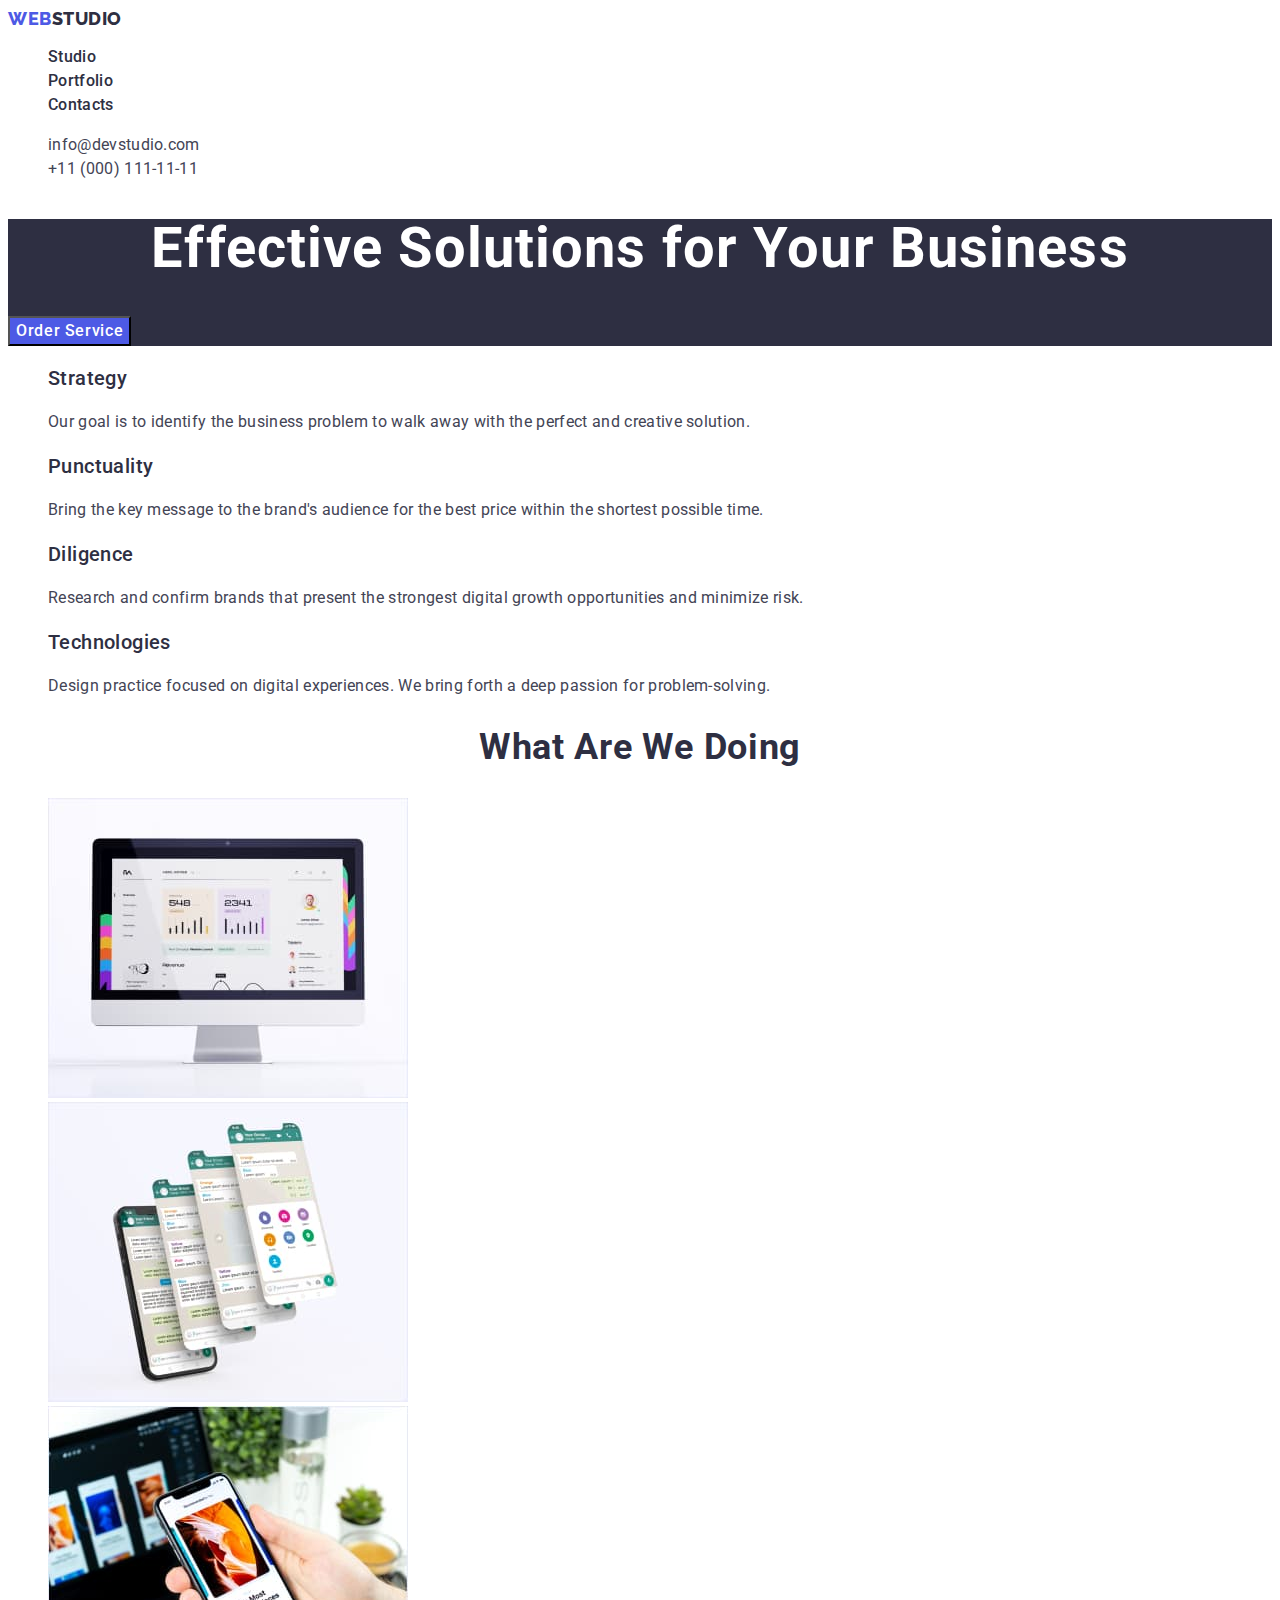
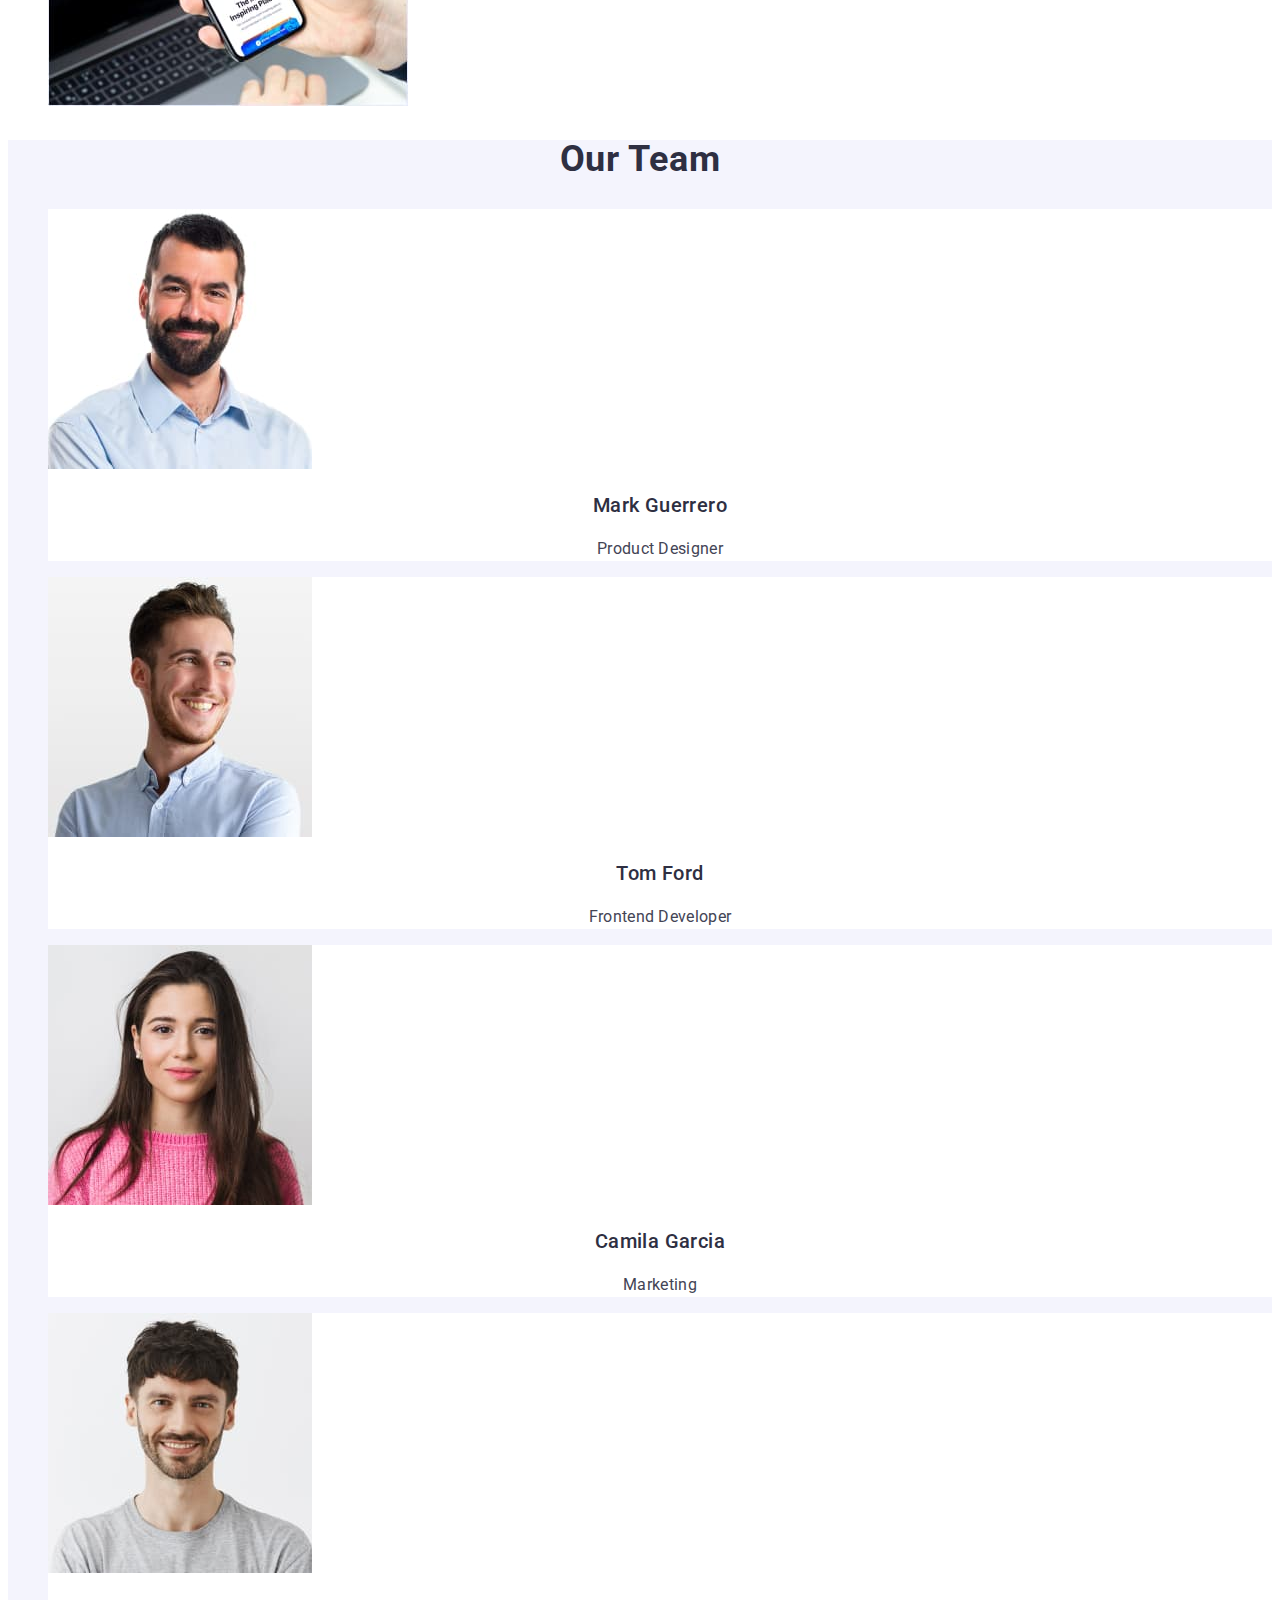
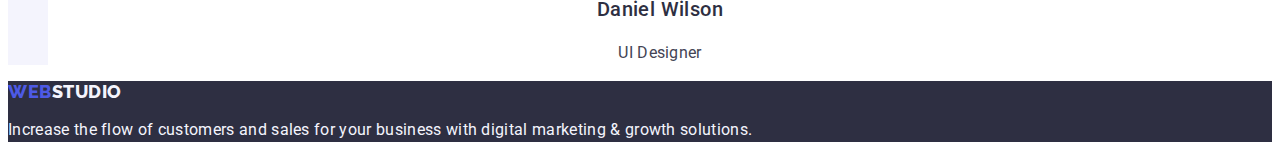
==== index.html @ 28bd76b6 "mooooore changes" ====
<!DOCTYPE html>
<html lang="en">
  <head>
    <meta charset="UTF-8" />
    <meta http-equiv="X-UA-Compatible" content="IE=edge" />
    <meta name="viewport" content="width=device-width, initial-scale=1.0" />
    <title>WebStudio</title>
    <link rel="preconnect" href="https://fonts.googleapis.com" />
    <link rel="preconnect" href="https://fonts.gstatic.com" crossorigin />
    <link
      href="https://fonts.googleapis.com/css2?family=Raleway:wght@800&family=Roboto:wght@400;500;700;900&display=swap"
      rel="stylesheet"
    />
    <link rel="stylesheet" href="./сss/styles.css" />
  </head>
  <body>
    <!-- HEADER  -->
    <header class="page-header">
      <nav class="page-navigation">
        <a class="logo-link link" href="./index.html">Web<span class="logo-part">Studio</span></a>
        <ul class="menu list">
          <li class="menu-item"><a class="menu-link link" href="./index.html">Studio</a>
          </li>
          <li class="menu-item"><a class="menu-link link" href="./portfolio.html">Portfolio</a></li>
          <li class="menu-item"><a class="menu-link link" href="">Contacts</a></li>
        </ul>
      </nav>
      <address class="address">
        <ul class="menu list">
          <li><a class="mail link" href="mailto:info@devstudio.com">info@devstudio.com</a></li>
          <li><a class="phone-number link" href="tel:+110001111111">+11 (000) 111-11-11</a>
          </li>
        </ul>
      </address>
    </header>
    <!-- MAIN  -->
    <main>

      <!-- HERO  -->

      <section class="hero">
        <h1 class="main-title">Effective Solutions for Your Business</h1>
        <button class="hero-btn" type="button">Order Service</button>
      </section>

      <!-- Benefits  -->

      <section class="section-benefits">
        <h2 class="header-two" hidden>Benefits</h2>
        <ul class="benefits-section-list list">
          <li class="benefits-section-item">
            <h3 class="header-three">Strategy</h3>
            <p class="description">
              Our goal is to identify the business problem to walk away with the
              perfect and creative solution.
            </p>
          </li>
          <li class="benefits-section-item">
            <h3 class="header-three">Punctuality</h3>
            <p class="description">
              Bring the key message to the brand's audience for the best price
              within the shortest possible time.
            </p>
          </li>
          <li class="benefits-section-item">
            <h3 class="header-three">Diligence</h3>
            <p class="description">
              Research and confirm brands that present the strongest digital
              growth opportunities and minimize risk.
            </p>
          </li>
          <li class="benefits-section-item">
            <h3 class="header-three">Technologies</h3>
            <p class="description">
              Design practice focused on digital experiences. We bring forth a
              deep passion for problem-solving.
            </p>
          </li>
        </ul>
      </section>

      <!-- OUR WORKS  -->

      <section class="section-works">
        <h2 class="header-two">What are we doing</h2>
        <ul class="section-works-list list">
          <li class="section-works-list-item">
            <img class="image-works"
              src="./images/img-1.jpg"
              alt="pictue of a computer screen"
              width="360"
              height="300"
            />
          </li>
          <li class="section-works-list-item">
            <img class="image-works"
              src="./images/img-2.jpg"
              alt="pictue of a mobile phone"
              width="360"
              height="300"
            />
          </li>
          <li class="section-works-list-item">
            <img class="image-works"
              src="./images/img-3.jpg"
              alt="pictue of a laptop and a hand holding a mobile phone"
              width="360"
              height="300"
            />
          </li>
        </ul>
      </section>

      <!-- OUR EMPLOYEES  -->
      
      <section class="section-employees">
        <h2 class="header-two">Our Team</h2>
        <ul class="section-employee-list list">
          <li class="section-employee-list-item">
            <img class="image-employee"
              src="./images/mark-guerrero.jpg"
              alt="picture of a male employee"
              width="264"
              height="260"
            />
            <h3 class="header-three header-three-align">Mark Guerrero</h3>
            <p class="description description-align">Product Designer</p>
          </li>
          <li class="section-employee-list-item">
            <img class="image-employee"
              src="./images/tom-ford.jpg"
              alt="picture of a male employee"
              width="264"
              height="260"
            />
            <h3 class="header-three header-three-align">Tom Ford</h3>
            <p class="description description-align">Frontend Developer</p>
          </li>
          <li class="section-employee-list-item">
            <img class="image-employee"
              src="./images/camila-garcia.jpg"
              alt="picture of a female employee"
              width="264"
              height="260"
            />
            <h3 class="header-three header-three-align">Camila Garcia</h3>
            <p class="description description-align">Marketing</p>
          </li>
          <li class="section-employee-list-item">
            <img class="image-employee"
              src="./images/daniel-wilson.jpg"
              alt="picture of a male employee"
              width="264"
              height="260"
            />
            <h3 class="header-three header-three-align">Daniel Wilson</h3>
            <p class="description description-align">UI Designer</p>
          </li>
        </ul>
      </section>
    </main>
    <!-- FOOTER  -->
    <footer class="footer">
      <a class="link logo-link" href="./index.html"
        >Web<span class="logo-part-footer">Studio</span></a
      >
      <p class="description description-footer">
        Increase the flow of customers and sales for your business with digital
        marketing & growth solutions.
      </p>
    </footer>
  </body>
</html>
---- сss/styles.css ----
:root {
 /* text colors */
  --logo-color: #4D5AE5;
  --primary-color-heading: #2E2F42;
  --secondary-color-par: #434455;
  
  /* fonts  */
  --primary-font: 'Roboto', sans-serif;
  --secondary-font: 'Raleway', sans-serif;
  
  
  /* background colors */
  --accent-color: #404BBF;
  --background-color: #FFFFFF
  
  }
  
  
  /* ============= Inherited features ============ */
  
  body {
      font-family: var(--primary-font);
      color: var(--secondary-color-par);
      background-color: var(--background-color);
      
  }
  /* ============= Default styles reset ============ */
  .list {
    list-style: none;
  }
  
  .link {
    text-decoration: none;
  }
  
  .address {
    font-style: normal 
  } 
  
  /* ================ Components ================== */
  
  .header-three {
  
  font-weight: 500;
  font-size: 20px;
  line-height: 1.2;
  letter-spacing: 0.02em;
  color: var(--primary-color-heading);
  
  }
  
  .header-three-align {
  text-align: center;
  }
  
  .description {
  font-weight: 400;
  font-size: 16px;
  line-height: 1.5;
  letter-spacing: 0.02em;
  color: var(--secondary-color-par);
  }
  
  .description-align {
    text-align: center;
  }
  
  .description-footer {
    color: #F4F4FD;
  }
  
  .logo-part-footer {
    color: #F4F4FD;
  }
  
  .logo-link {
    font-family: var(--secondary-font);
    font-style: normal;
    font-weight: 800;
    font-size: 18px;
    line-height: 1.17;
     letter-spacing: 0.03em;
    text-transform: uppercase;
      color: var(--logo-color);
    
    
    }
    
    .logo-part {
    
  font-family: var(--secondary-font);
  font-style: normal;
  font-weight: 800;
  font-size: 18px;
  line-height: 1.17;
  letter-spacing: 0.03em;
  text-transform: uppercase;
  color: var(--primary-color-heading);
  
    }
    
  
  /* =============== HEADER =============== */
  
  
  
  .menu-link {
  width: 66px;
  height: 24px;
  font-weight: 500;
  font-size: 16px;
  line-height: 1.5;
  letter-spacing: 0.02em;
  color: var(--primary-color-heading);
  }
  
  .menu-link:hover,
  .menu-link:focus {
  color: var(--accent-color);
  }
  
  .phone-number, .mail {
  font-weight: 400;
  font-size: 16px;
  line-height: 1.5;
  letter-spacing: 0.02em;
  color: var(--secondary-color-par);
  
  }
  
  .phone-number:hover,
  .phone-number:focus {
    color: var(--accent-color);
  }
  
  .mail:hover,
  .mail:focus {
    color: var(--accent-color);
  }
  
  /* ============ HERO ============== */
  
  .hero {
    background-color: #2E2F42; 
  }
  
  .main-title {
    font-weight: 700;
    font-size: 56px;
    line-height: 1.07;
    text-align: center;
    letter-spacing: 0.02em;
    color: #ffffff; 
  }
  
  .hero-btn {
  font-family: var(--primary-font);
  background-color: #4D5AE5;
  font-weight: 500;
  font-size: 16px;
  line-height: 1.5;
  display: flex;
  align-items: center;
  letter-spacing: 0.04em;
  color:#ffffff;
  cursor: pointer;
  }
  
  .hero-btn:hover,
  .hero-btn:focus {
  background-color: var(--accent-color);
  color: var(--background-color);
  }
  
  /* ================= BENEFITS ================= */
  
  /* ==================== Our Works ==================== */
  .header-two {
  font-weight: 700;
  font-size: 36px;
  line-height: 1.11;
  text-align: center;
  letter-spacing: 0.02em;
  text-transform: capitalize;
  color: var(--primary-color-heading);
  }
  
  /* ================ Our Employees ================ */
  .section-employees {
    background-color: #F4F4FD;
  }
  
  .section-employee-list-item {
    background-color: #FFFFFF;
    
  }
  
  /* =================== FOOTER ================== */
  .footer {
    background-color: #2E2F42; 
  }
  
  /* ************** PORTFOLIO PAGE ************** */
  
  .portfolio-button {
  font-family: var(--primary-font);
  background-color: #F4F4FD;;
  font-weight: 500;
  font-size: 16px;
  line-height: 1.5;
  display: flex;
  align-items: center;
  text-align: center;
  letter-spacing: 0.04em;
  color: #4D5AE5;
  cursor: pointer;
  }
  
  .portfolio-button:hover,
  .portfolio-button:focus {
    background-color: var(--accent-color);
    color: var(--background-color);
  }
  
  .portfolio-heading-two {
  font-weight: 500;
  font-size: 20px;
  line-height: 1.2;
  letter-spacing: 0.02em;
  color: var(--primary-color-heading);
  }
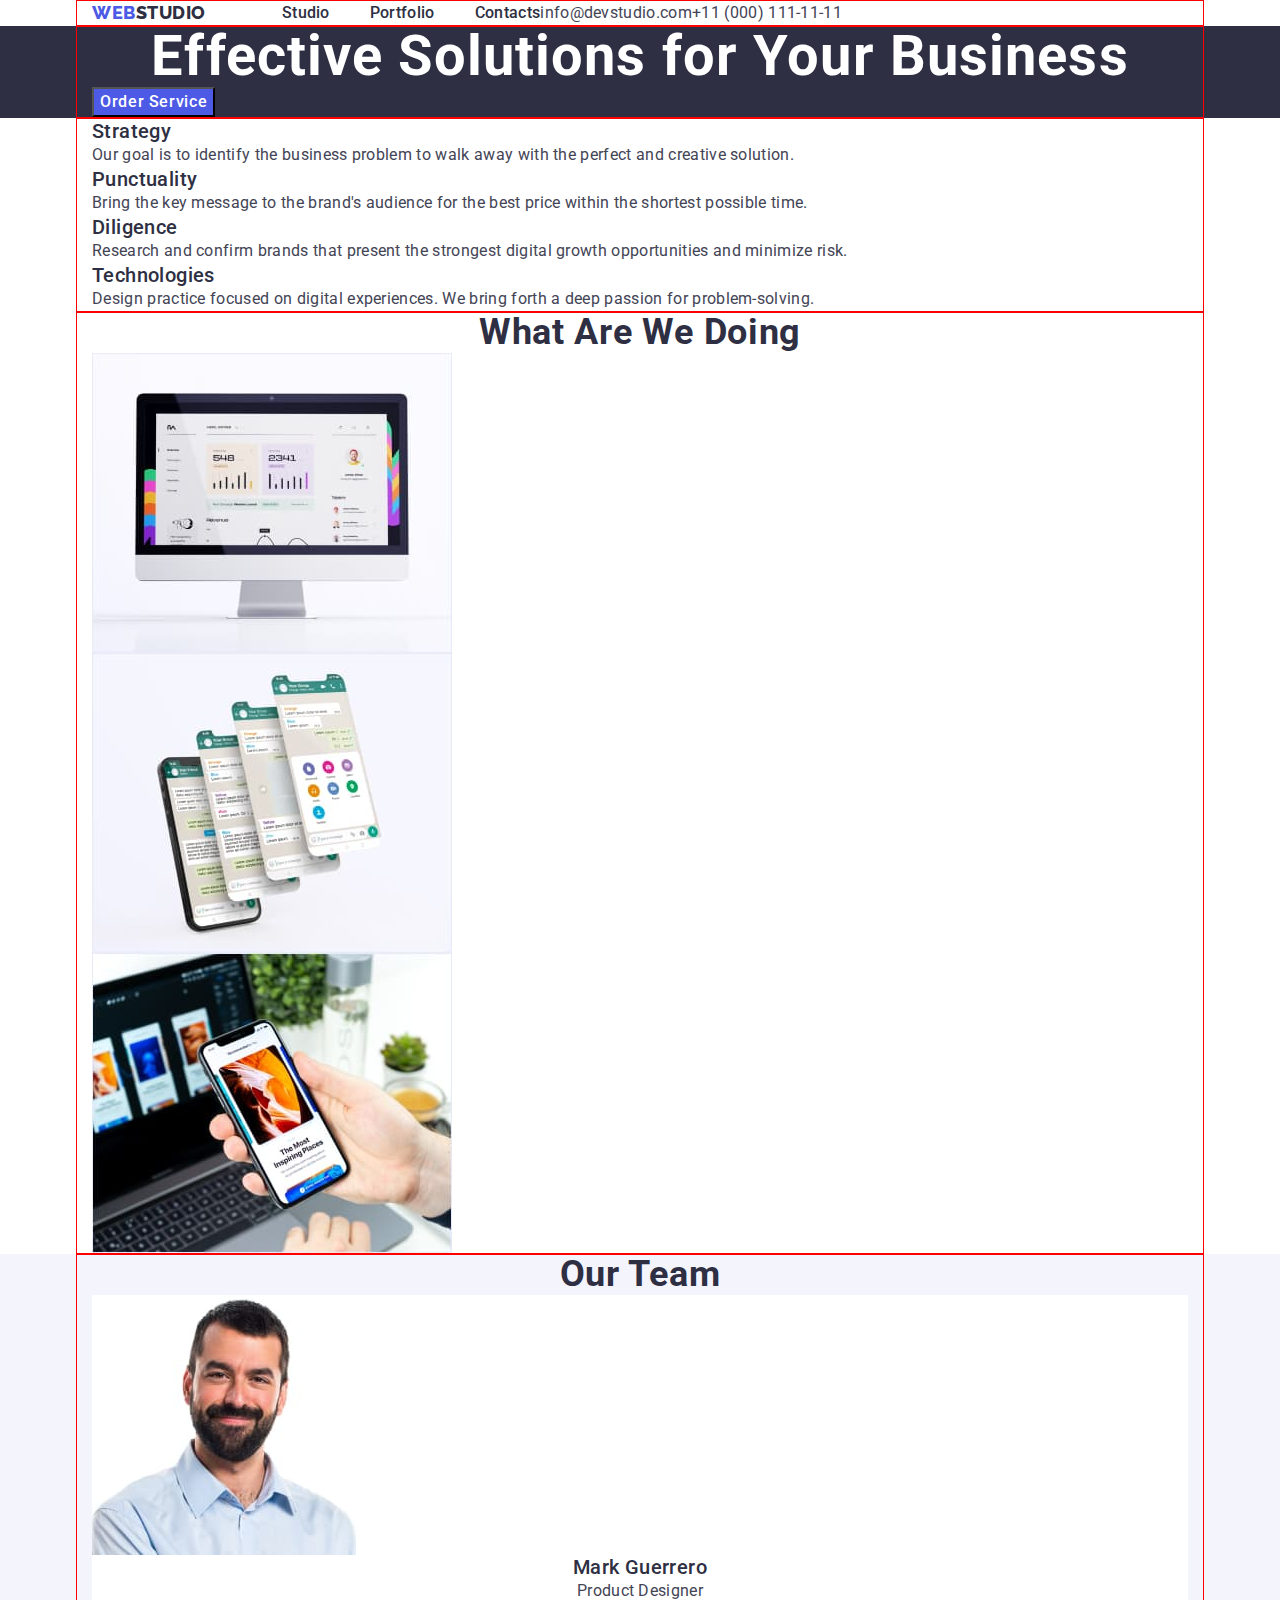
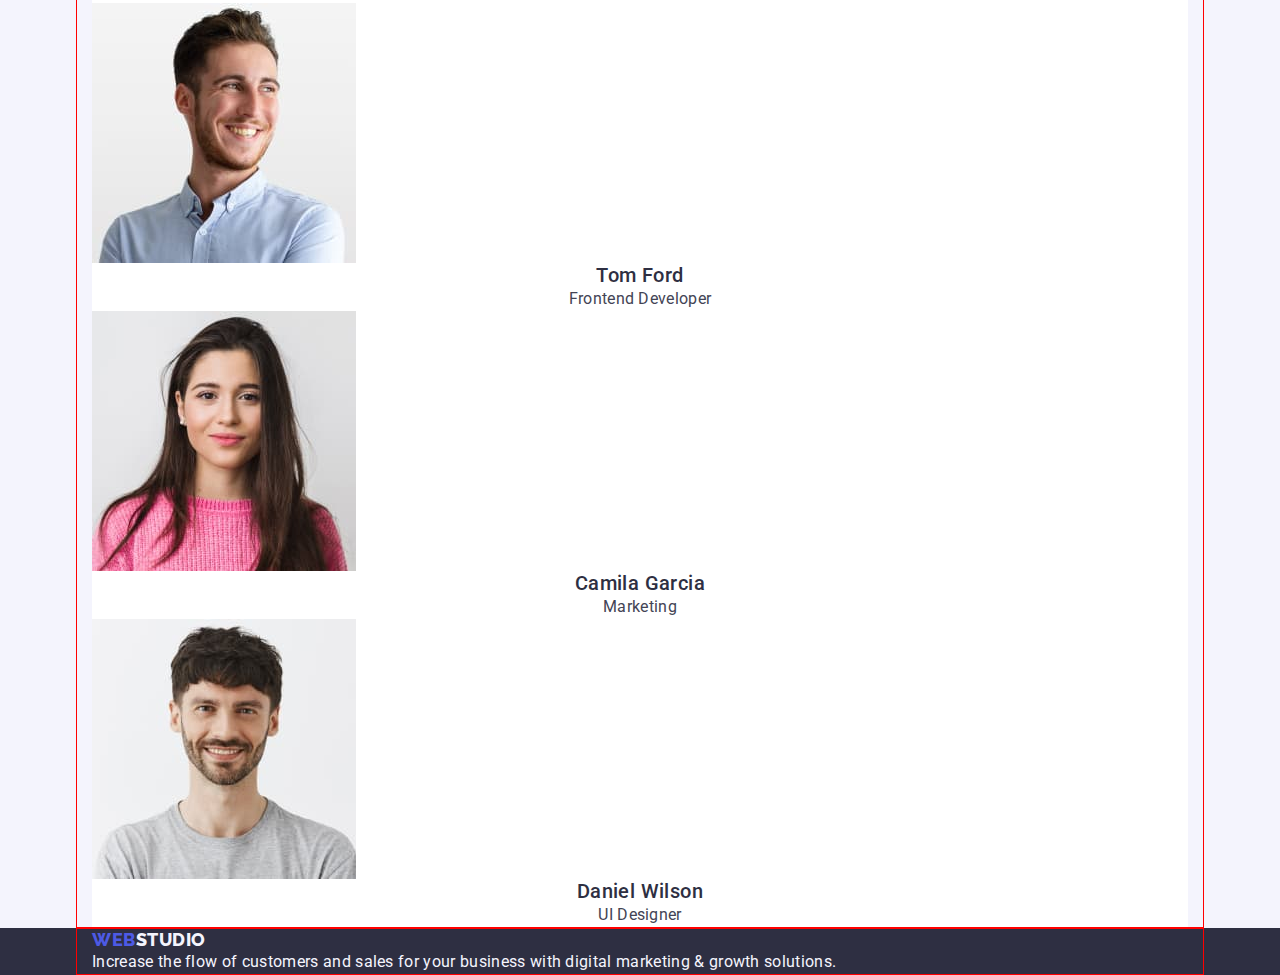
==== commit 3666aeb3: "header" ====
--- a/index.html
+++ b/index.html
@@ -11,11 +11,16 @@
       href="https://fonts.googleapis.com/css2?family=Raleway:wght@800&family=Roboto:wght@400;500;700;900&display=swap"
       rel="stylesheet"
     />
-    <link rel="stylesheet" href="./сss/styles.css" />
+    <link
+      rel="stylesheet"
+      href="https://cdn.jsdelivr.net/npm/modern-normalize@1.1.0/modern-normalize.min.css"
+    />
+    <link rel="stylesheet" href="./css/styles.css" />
   </head>
   <body>
     <!-- HEADER  -->
     <header class="page-header">
+      <div class="container page-header-container">
       <nav class="page-navigation">
         <a class="logo-link link" href="./index.html">Web<span class="logo-part">Studio</span></a>
         <ul class="menu list">
@@ -27,11 +32,12 @@
       </nav>
       <address class="address">
         <ul class="menu list">
-          <li><a class="mail link" href="mailto:info@devstudio.com">info@devstudio.com</a></li>
-          <li><a class="phone-number link" href="tel:+110001111111">+11 (000) 111-11-11</a>
+          <li class="menu-address-item"><a class="contact-info link" href="mailto:info@devstudio.com">info@devstudio.com</a></li>
+          <li class="menu-address-item"><a class="contact-info link" href="tel:+110001111111">+11 (000) 111-11-11</a>
           </li>
         </ul>
       </address>
+    </div>
     </header>
     <!-- MAIN  -->
     <main>
@@ -39,13 +45,16 @@
       <!-- HERO  -->
 
       <section class="hero">
+        <div class="container">
         <h1 class="main-title">Effective Solutions for Your Business</h1>
         <button class="hero-btn" type="button">Order Service</button>
+      </div>
       </section>
 
       <!-- Benefits  -->
 
       <section class="section-benefits">
+        <div class="container">
         <h2 class="header-two" hidden>Benefits</h2>
         <ul class="benefits-section-list list">
           <li class="benefits-section-item">
@@ -77,11 +86,13 @@
             </p>
           </li>
         </ul>
+      </div>
       </section>
 
       <!-- OUR WORKS  -->
 
       <section class="section-works">
+        <div class="container">
         <h2 class="header-two">What are we doing</h2>
         <ul class="section-works-list list">
           <li class="section-works-list-item">
@@ -109,11 +120,13 @@
             />
           </li>
         </ul>
+      </div>
       </section>
 
       <!-- OUR EMPLOYEES  -->
       
       <section class="section-employees">
+        <div class="container">
         <h2 class="header-two">Our Team</h2>
         <ul class="section-employee-list list">
           <li class="section-employee-list-item">
@@ -157,10 +170,12 @@
             <p class="description description-align">UI Designer</p>
           </li>
         </ul>
+      </div>
       </section>
     </main>
     <!-- FOOTER  -->
     <footer class="footer">
+      <div class="container">
       <a class="link logo-link" href="./index.html"
         >Web<span class="logo-part-footer">Studio</span></a
       >
@@ -168,6 +183,7 @@
         Increase the flow of customers and sales for your business with digital
         marketing & growth solutions.
       </p>
+    </div>
     </footer>
   </body>
 </html>
--- a/css/styles.css
+++ b/css/styles.css
@@ -0,0 +1,292 @@
+ 
+ :root {
+ /* text colors */
+  --logo-color: #4D5AE5;
+  --primary-color-heading: #2E2F42;
+  --secondary-color-par: #434455;
+  
+  /* fonts  */
+  --primary-font: 'Roboto', sans-serif;
+  --secondary-font: 'Raleway', sans-serif;
+  
+  
+  /* background colors */
+  --accent-color: #404BBF;
+  --background-color: #FFFFFF
+  
+  }
+  
+  
+  /* ============= Inherited features ============ */
+  
+  body {
+      font-family: var(--primary-font);
+      color: var(--secondary-color-par);
+      background-color: var(--background-color);
+      
+  }
+  /* ============= Default styles reset ============ */
+  .list {
+    list-style: none;
+  }
+  
+  .link {
+    text-decoration: none;
+  }
+  
+  .address {
+    font-style: normal 
+  } 
+
+  h1,
+  h2,
+  h3,
+  h4,
+  h5,
+  h6,
+  p {
+    margin-top: 0;
+    margin-bottom: 0;
+  }
+
+  ol,
+  ul {
+    margin-top: 0;
+    margin-bottom: 0;
+    padding-left: 0;
+  }
+
+  img {
+    display: block;
+  }
+
+  button {
+    cursor: pointer;
+  }
+
+  .container {
+    width: 1128px;
+    margin-left: auto;
+    margin-right: auto;
+    padding-left: 15px;
+    padding-right: 15px;
+    border: 1px red solid;
+  }
+  
+  /* ================ Components ================== */
+  
+  .header-three {
+  
+  font-weight: 500;
+  font-size: 20px;
+  line-height: 1.2;
+  letter-spacing: 0.02em;
+  color: var(--primary-color-heading);
+  
+  }
+  
+  .header-three-align {
+  text-align: center;
+  }
+  
+  .description {
+  font-weight: 400;
+  font-size: 16px;
+  line-height: 1.5;
+  letter-spacing: 0.02em;
+  color: var(--secondary-color-par);
+  }
+  
+  .description-align {
+    text-align: center;
+  }
+  
+  .description-footer {
+    color: #F4F4FD;
+  }
+  
+  .logo-part-footer {
+    color: #F4F4FD;
+  }
+  
+  .logo-link {
+    font-family: var(--secondary-font);
+    font-style: normal;
+    font-weight: 800;
+    font-size: 18px;
+    line-height: 1.17;
+    letter-spacing: 0.03em;
+    text-transform: uppercase;
+    color: var(--logo-color);
+    
+    
+    }
+    
+    .logo-part {
+    
+  font-family: var(--secondary-font);
+  font-style: normal;
+  font-weight: 800;
+  font-size: 18px;
+  line-height: 1.17;
+  letter-spacing: 0.03em;
+  text-transform: uppercase;
+  color: var(--primary-color-heading);
+  
+    }
+    
+  
+  /* =============== HEADER =============== */
+  
+  .page-header-container {
+    display: flex;
+    align-items: center;
+  }
+
+  .page-navigation {
+    display: flex;
+    align-items: center;
+  }
+
+  .menu {
+    display: flex;
+    align-items: center;
+     }
+
+     .logo-link {
+      margin-right: 76px;
+     }
+
+     .menu-item:not(:last-child) {
+      margin-right: 40px;
+     }
+
+ 
+  .menu-link {
+  width: 66px;
+  height: 24px;
+  font-weight: 500;
+  font-size: 16px;
+  line-height: 1.5;
+  letter-spacing: 0.02em;
+  color: var(--primary-color-heading);
+  }
+  
+  .menu-link:hover,
+  .menu-link:focus {
+  color: var(--accent-color);
+  }
+  
+  .contact-info {
+  font-weight: 400;
+  font-size: 16px;
+  line-height: 1.5;
+  letter-spacing: 0.02em;
+  color: var(--secondary-color-par);
+ 
+  
+  }
+  
+  .contact-info:hover,
+  .contact-info:focus {
+    color: var(--accent-color);
+  }
+    
+  /* ============ HERO ============== */
+  
+  .hero {
+    background-color: #2E2F42; 
+  }
+  
+  .main-title {
+    font-weight: 700;
+    font-size: 56px;
+    line-height: 1.07;
+    text-align: center;
+    letter-spacing: 0.02em;
+    color: #ffffff; 
+  }
+  
+  .hero-btn {
+  font-family: var(--primary-font);
+  background-color:  #4D5AE5;
+  font-weight: 500;
+  font-size: 16px;
+  line-height: 1.5;
+  display: flex;
+  align-items: center;
+  letter-spacing: 0.04em;
+  color:#ffffff;
+ 
+  }
+  
+  .hero-btn:hover,
+  .hero-btn:focus {
+  background-color: var(--accent-color);
+  color: var(--background-color);
+  }
+  
+  /* ================= BENEFITS ================= */
+  
+  /* ==================== Our Works ==================== */
+  .header-two {
+  font-weight: 700;
+  font-size: 36px;
+  line-height: 1.11;
+  text-align: center;
+  letter-spacing: 0.02em;
+  text-transform: capitalize;
+  color: var(--primary-color-heading);
+  }
+  
+  /* ================ Our Employees ================ */
+  .section-employees {
+    background-color: #F4F4FD;
+  }
+  
+  .section-employee-list-item {
+    background-color: #FFFFFF;
+    
+  }
+  
+  /* =================== FOOTER ================== */
+  .footer {
+    background-color: #2E2F42; 
+  }
+  
+  /* ************** PORTFOLIO PAGE ************** */
+  
+  .portfolio-button {
+  font-family: var(--primary-font);
+  background-color: #F4F4FD;;
+  font-weight: 500;
+  font-size: 16px;
+  line-height: 1.5;
+  display: flex;
+  align-items: center;
+  text-align: center;
+  letter-spacing: 0.04em;
+  color: #4D5AE5;
+
+  }
+  
+  .portfolio-button:hover,
+  .portfolio-button:focus {
+    background-color: var(--accent-color);
+    color: var(--background-color);
+  }
+  
+  .portfolio-heading-two {
+  font-weight: 500;
+  font-size: 20px;
+  line-height: 1.2;
+  letter-spacing: 0.02em;
+  color: var(--primary-color-heading);
+  }
+  
+  
+  
+  
+  
+  
+  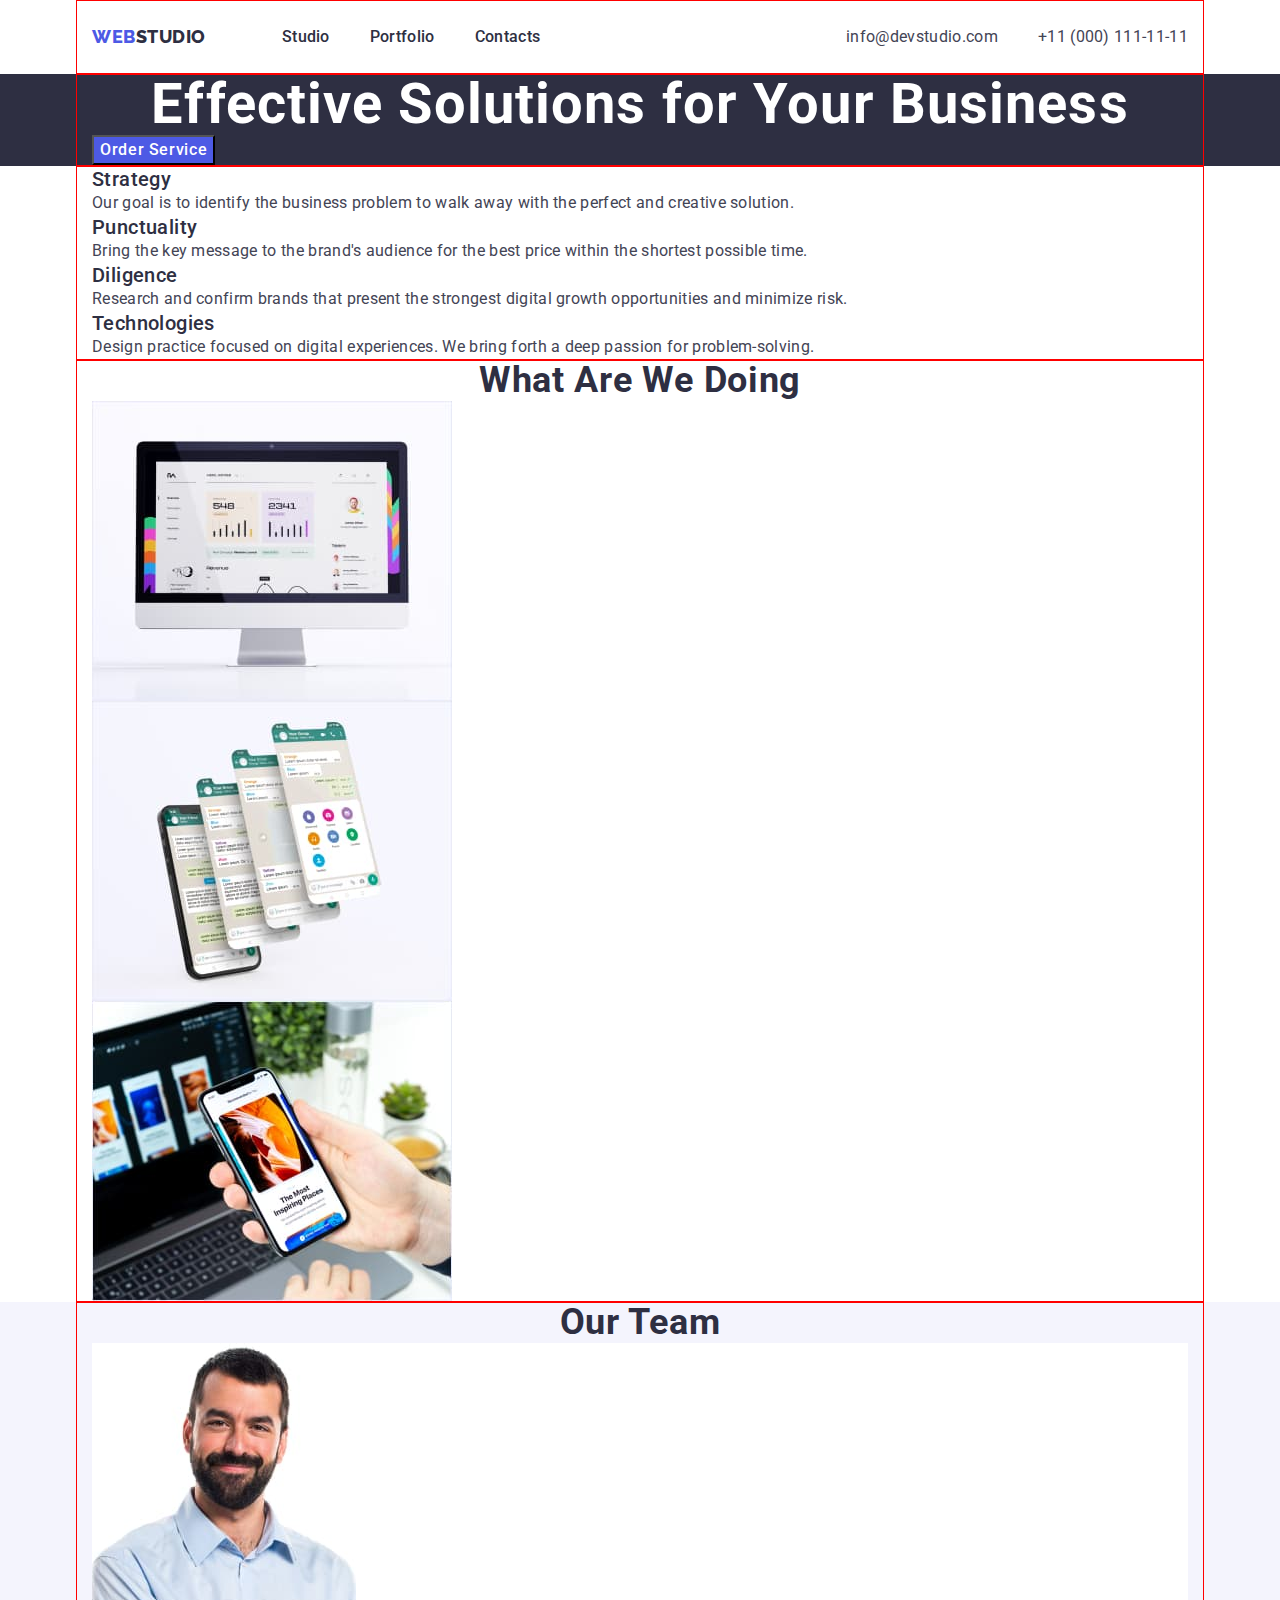
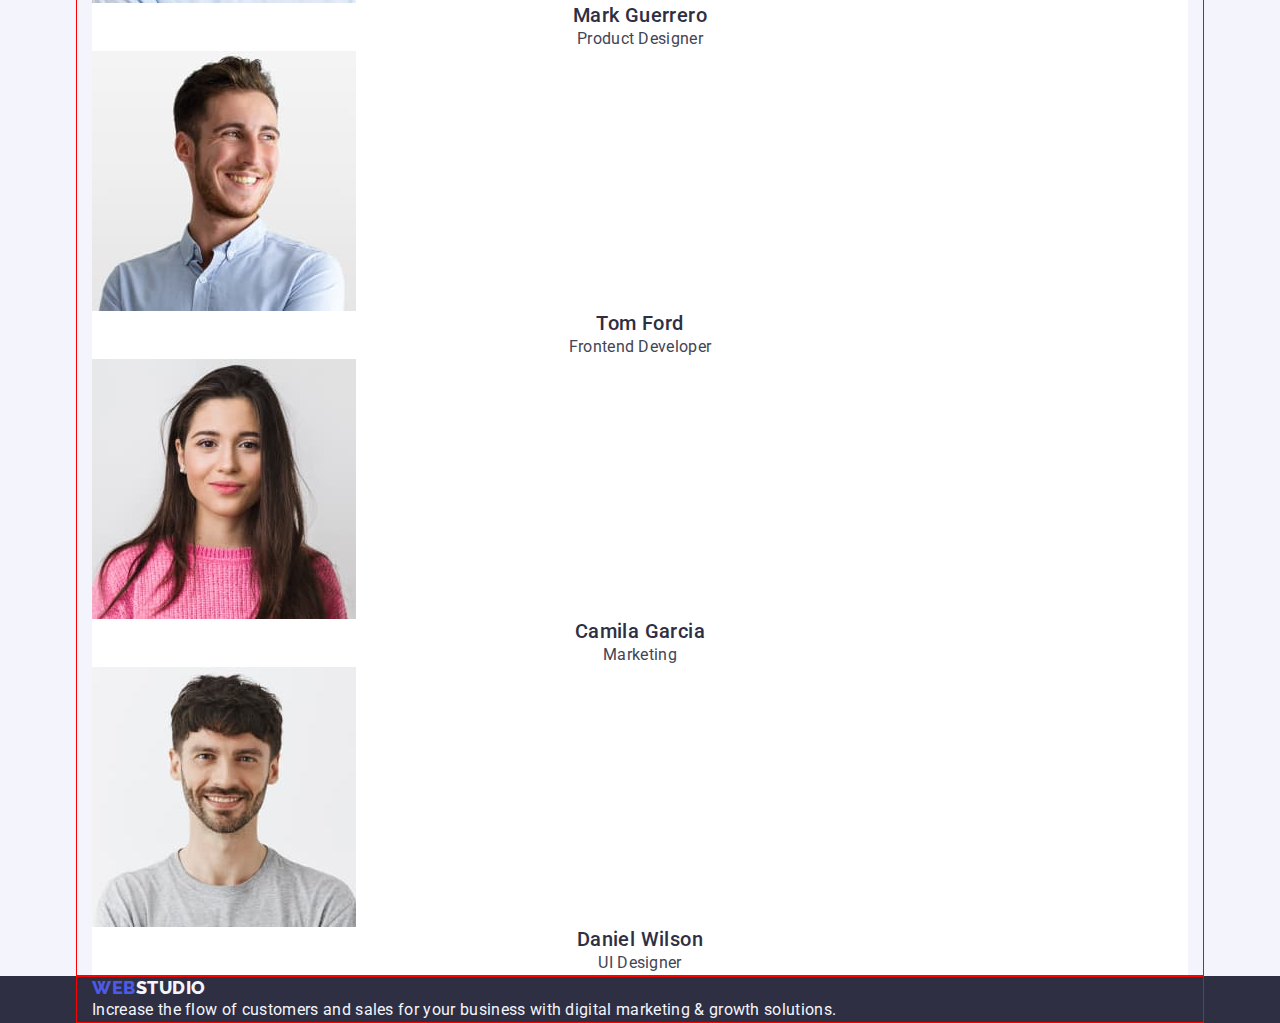
==== commit 9d2c81da: "Changes in header (completed)" ====
--- a/index.html
+++ b/index.html
@@ -32,8 +32,8 @@
       </nav>
       <address class="address">
         <ul class="menu list">
-          <li class="menu-address-item"><a class="contact-info link" href="mailto:info@devstudio.com">info@devstudio.com</a></li>
-          <li class="menu-address-item"><a class="contact-info link" href="tel:+110001111111">+11 (000) 111-11-11</a>
+          <li class="menu-address-mail"><a class="contact-info link" href="mailto:info@devstudio.com">info@devstudio.com</a></li>
+          <li class="menu-address-tel"><a class="contact-info link" href="tel:+110001111111">+11 (000) 111-11-11</a>
           </li>
         </ul>
       </address>
@@ -45,7 +45,7 @@
       <!-- HERO  -->
 
       <section class="hero">
-        <div class="container">
+        <div class="container hero-container">
         <h1 class="main-title">Effective Solutions for Your Business</h1>
         <button class="hero-btn" type="button">Order Service</button>
       </div>
--- a/css/styles.css
+++ b/css/styles.css
@@ -1,129 +1,109 @@
- 
- :root {
- /* text colors */
-  --logo-color: #4D5AE5;
-  --primary-color-heading: #2E2F42;
+:root {
+  /* text colors */
+  --logo-color: #4d5ae5;
+  --primary-color-heading: #2e2f42;
   --secondary-color-par: #434455;
-  
+
   /* fonts  */
-  --primary-font: 'Roboto', sans-serif;
-  --secondary-font: 'Raleway', sans-serif;
-  
-  
+  --primary-font: "Roboto", sans-serif;
+  --secondary-font: "Raleway", sans-serif;
+
   /* background colors */
-  --accent-color: #404BBF;
-  --background-color: #FFFFFF
-  
-  }
-  
-  
-  /* ============= Inherited features ============ */
-  
-  body {
-      font-family: var(--primary-font);
-      color: var(--secondary-color-par);
-      background-color: var(--background-color);
-      
-  }
-  /* ============= Default styles reset ============ */
-  .list {
-    list-style: none;
-  }
-  
-  .link {
-    text-decoration: none;
-  }
-  
-  .address {
-    font-style: normal 
-  } 
-
-  h1,
-  h2,
-  h3,
-  h4,
-  h5,
-  h6,
-  p {
-    margin-top: 0;
-    margin-bottom: 0;
-  }
-
-  ol,
-  ul {
-    margin-top: 0;
-    margin-bottom: 0;
-    padding-left: 0;
-  }
-
-  img {
-    display: block;
-  }
-
-  button {
-    cursor: pointer;
-  }
-
-  .container {
-    width: 1128px;
-    margin-left: auto;
-    margin-right: auto;
-    padding-left: 15px;
-    padding-right: 15px;
-    border: 1px red solid;
-  }
-  
-  /* ================ Components ================== */
-  
-  .header-three {
-  
+  --accent-color: #404bbf;
+  --background-color: #ffffff;
+}
+
+/* ============= Inherited features ============ */
+
+body {
+  font-family: var(--primary-font);
+  color: var(--secondary-color-par);
+  background-color: var(--background-color);
+}
+/* ============= Default styles reset ============ */
+.list {
+  list-style: none;
+}
+
+.link {
+  text-decoration: none;
+}
+
+.address {
+  font-style: normal;
+  margin-left: auto;
+}
+
+h1,
+h2,
+h3,
+h4,
+h5,
+h6,
+p {
+  margin-top: 0;
+  margin-bottom: 0;
+}
+
+ol,
+ul {
+  margin-top: 0;
+  margin-bottom: 0;
+  padding-left: 0;
+}
+
+img {
+  display: block;
+}
+
+button {
+  cursor: pointer;
+}
+
+.container {
+  width: 1128px;
+  margin-left: auto;
+  margin-right: auto;
+  padding-left: 15px;
+  padding-right: 15px;
+  border: 1px red solid;
+}
+
+/* ================ Components ================== */
+
+.header-three {
   font-weight: 500;
   font-size: 20px;
   line-height: 1.2;
   letter-spacing: 0.02em;
   color: var(--primary-color-heading);
-  
-  }
-  
-  .header-three-align {
-  text-align: center;
-  }
-  
-  .description {
+}
+
+.header-three-align {
+  text-align: center;
+}
+
+.description {
   font-weight: 400;
   font-size: 16px;
   line-height: 1.5;
   letter-spacing: 0.02em;
   color: var(--secondary-color-par);
-  }
-  
-  .description-align {
-    text-align: center;
-  }
-  
-  .description-footer {
-    color: #F4F4FD;
-  }
-  
-  .logo-part-footer {
-    color: #F4F4FD;
-  }
-  
-  .logo-link {
-    font-family: var(--secondary-font);
-    font-style: normal;
-    font-weight: 800;
-    font-size: 18px;
-    line-height: 1.17;
-    letter-spacing: 0.03em;
-    text-transform: uppercase;
-    color: var(--logo-color);
-    
-    
-    }
-    
-    .logo-part {
-    
+}
+
+.description-align {
+  text-align: center;
+}
+
+.description-footer {
+  color: #f4f4fd;
+}
+
+.logo-part-footer {
+  color: #f4f4fd;
+}
+
+.logo-link {
   font-family: var(--secondary-font);
   font-style: normal;
   font-weight: 800;
@@ -131,38 +111,52 @@
   line-height: 1.17;
   letter-spacing: 0.03em;
   text-transform: uppercase;
-  color: var(--primary-color-heading);
-  
-    }
-    
-  
-  /* =============== HEADER =============== */
-  
-  .page-header-container {
-    display: flex;
-    align-items: center;
-  }
-
-  .page-navigation {
-    display: flex;
-    align-items: center;
-  }
-
-  .menu {
-    display: flex;
-    align-items: center;
-     }
-
-     .logo-link {
-      margin-right: 76px;
-     }
-
-     .menu-item:not(:last-child) {
-      margin-right: 40px;
-     }
-
- 
-  .menu-link {
+  color: var(--logo-color);
+}
+
+.logo-part {
+  font-family: var(--secondary-font);
+  font-style: normal;
+  font-weight: 800;
+  font-size: 18px;
+  line-height: 1.17;
+  letter-spacing: 0.03em;
+  text-transform: uppercase;
+  color: var(--primary-color-heading);
+}
+
+/* =============== HEADER =============== */
+
+.page-header-container {
+  display: flex;
+  align-items: center;
+    padding-top: 24px;
+    padding-bottom: 24px;
+}
+
+.page-navigation {
+  display: flex;
+  align-items: center;
+}
+
+.menu {
+  display: flex;
+  align-items: center;
+}
+
+.logo-link {
+  margin-right: 76px;
+}
+
+.menu-item:not(:last-child) {
+  margin-right: 40px;
+}
+
+.menu-address-mail {
+  margin-right: 40px;
+}
+
+.menu-link {
   width: 66px;
   height: 24px;
   font-weight: 500;
@@ -170,66 +164,63 @@
   line-height: 1.5;
   letter-spacing: 0.02em;
   color: var(--primary-color-heading);
-  }
-  
-  .menu-link:hover,
-  .menu-link:focus {
+}
+
+.menu-link:hover,
+.menu-link:focus {
   color: var(--accent-color);
-  }
-  
-  .contact-info {
+}
+
+.contact-info {
   font-weight: 400;
   font-size: 16px;
   line-height: 1.5;
   letter-spacing: 0.02em;
   color: var(--secondary-color-par);
- 
-  
-  }
-  
-  .contact-info:hover,
-  .contact-info:focus {
-    color: var(--accent-color);
-  }
-    
-  /* ============ HERO ============== */
-  
-  .hero {
-    background-color: #2E2F42; 
-  }
-  
-  .main-title {
-    font-weight: 700;
-    font-size: 56px;
-    line-height: 1.07;
-    text-align: center;
-    letter-spacing: 0.02em;
-    color: #ffffff; 
-  }
-  
-  .hero-btn {
+}
+
+.contact-info:hover,
+.contact-info:focus {
+  color: var(--accent-color);
+}
+
+/* ============ HERO ============== */
+
+.hero {
+  background-color: #2e2f42;
+}
+
+.main-title {
+  font-weight: 700;
+  font-size: 56px;
+  line-height: 1.07;
+  text-align: center;
+  letter-spacing: 0.02em;
+  color: #ffffff;
+}
+
+.hero-btn {
   font-family: var(--primary-font);
-  background-color:  #4D5AE5;
+  background-color: #4d5ae5;
   font-weight: 500;
   font-size: 16px;
   line-height: 1.5;
   display: flex;
   align-items: center;
   letter-spacing: 0.04em;
-  color:#ffffff;
- 
-  }
-  
-  .hero-btn:hover,
-  .hero-btn:focus {
+  color: #ffffff;
+}
+
+.hero-btn:hover,
+.hero-btn:focus {
   background-color: var(--accent-color);
   color: var(--background-color);
-  }
-  
-  /* ================= BENEFITS ================= */
-  
-  /* ==================== Our Works ==================== */
-  .header-two {
+}
+
+/* ================= BENEFITS ================= */
+
+/* ==================== Our Works ==================== */
+.header-two {
   font-weight: 700;
   font-size: 36px;
   line-height: 1.11;
@@ -237,28 +228,27 @@
   letter-spacing: 0.02em;
   text-transform: capitalize;
   color: var(--primary-color-heading);
-  }
-  
-  /* ================ Our Employees ================ */
-  .section-employees {
-    background-color: #F4F4FD;
-  }
-  
-  .section-employee-list-item {
-    background-color: #FFFFFF;
-    
-  }
-  
-  /* =================== FOOTER ================== */
-  .footer {
-    background-color: #2E2F42; 
-  }
-  
-  /* ************** PORTFOLIO PAGE ************** */
-  
-  .portfolio-button {
+}
+
+/* ================ Our Employees ================ */
+.section-employees {
+  background-color: #f4f4fd;
+}
+
+.section-employee-list-item {
+  background-color: #ffffff;
+}
+
+/* =================== FOOTER ================== */
+.footer {
+  background-color: #2e2f42;
+}
+
+/* ************** PORTFOLIO PAGE ************** */
+
+.portfolio-button {
   font-family: var(--primary-font);
-  background-color: #F4F4FD;;
+  background-color: #f4f4fd;
   font-weight: 500;
   font-size: 16px;
   line-height: 1.5;
@@ -266,27 +256,19 @@
   align-items: center;
   text-align: center;
   letter-spacing: 0.04em;
-  color: #4D5AE5;
-
-  }
-  
-  .portfolio-button:hover,
-  .portfolio-button:focus {
-    background-color: var(--accent-color);
-    color: var(--background-color);
-  }
-  
-  .portfolio-heading-two {
+  color: #4d5ae5;
+}
+
+.portfolio-button:hover,
+.portfolio-button:focus {
+  background-color: var(--accent-color);
+  color: var(--background-color);
+}
+
+.portfolio-heading-two {
   font-weight: 500;
   font-size: 20px;
   line-height: 1.2;
   letter-spacing: 0.02em;
   color: var(--primary-color-heading);
-  }
-  
-  
-  
-  
-  
-  
-  +}
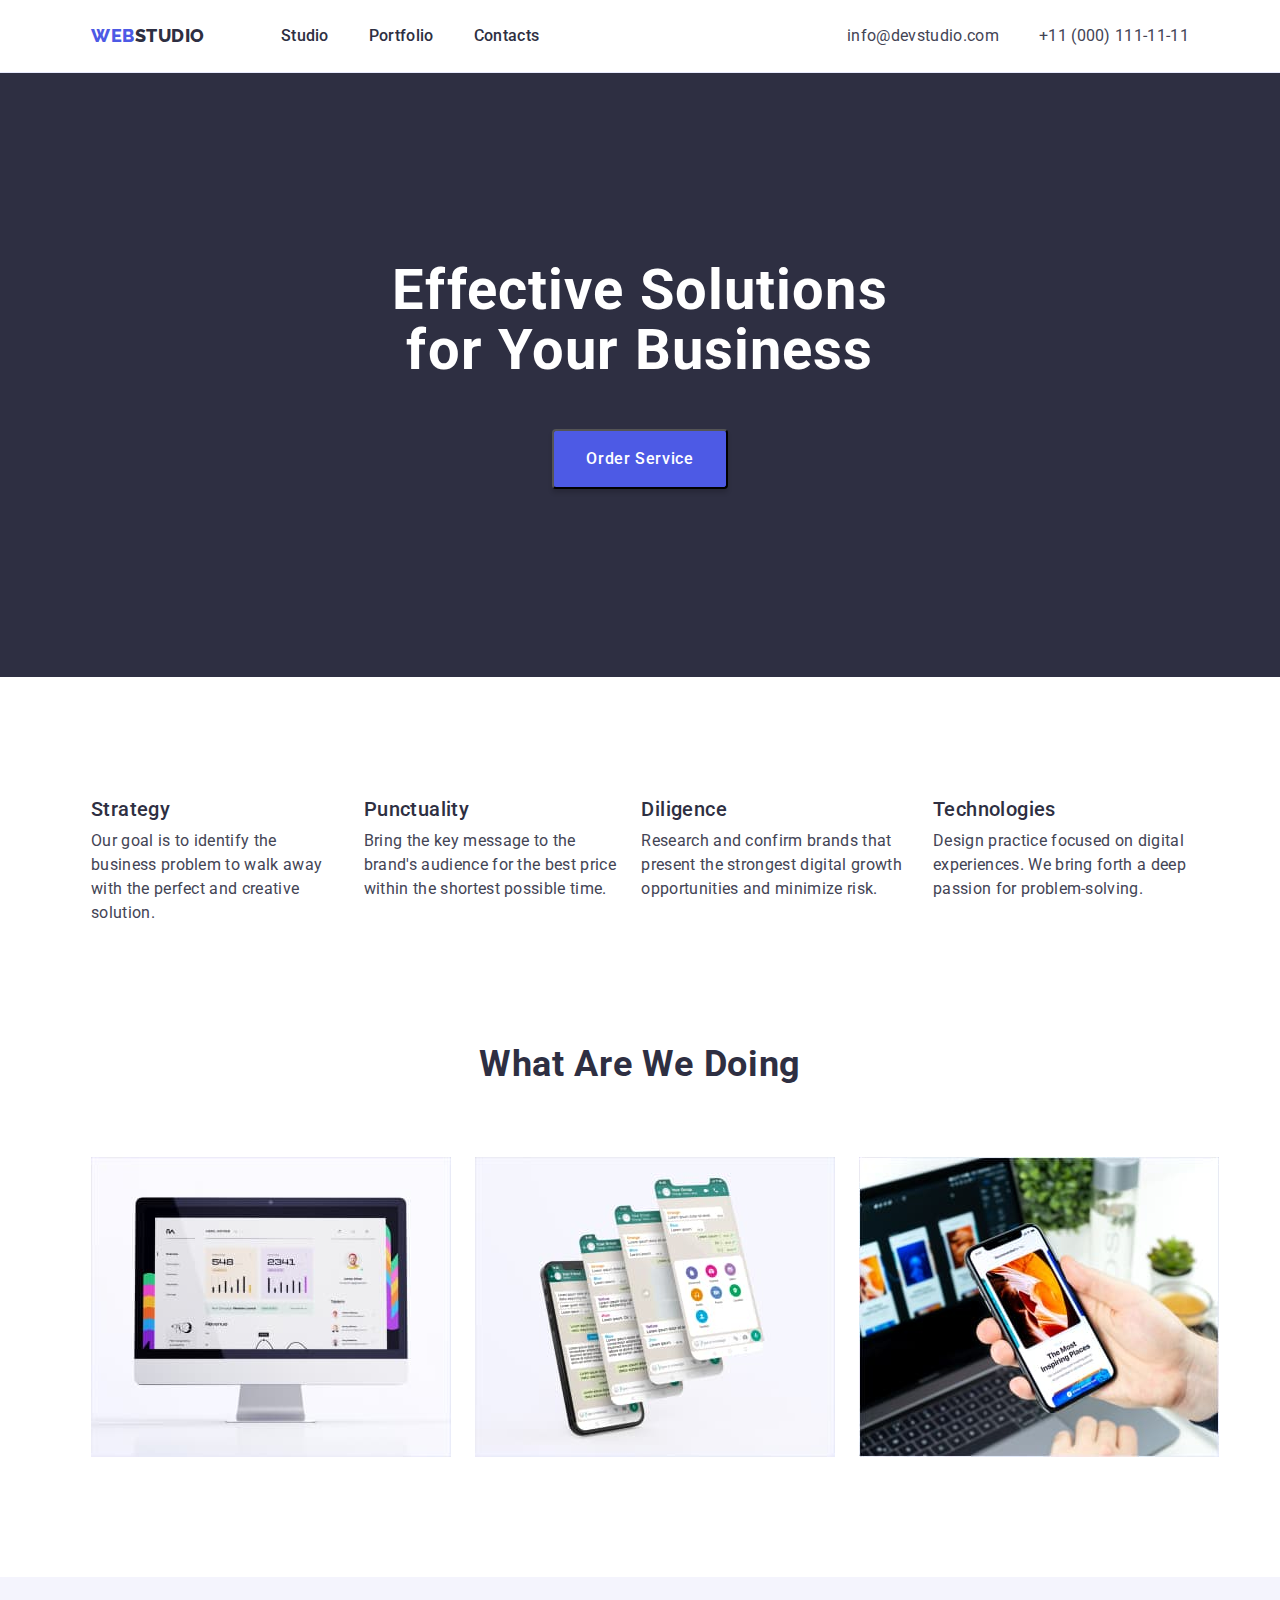
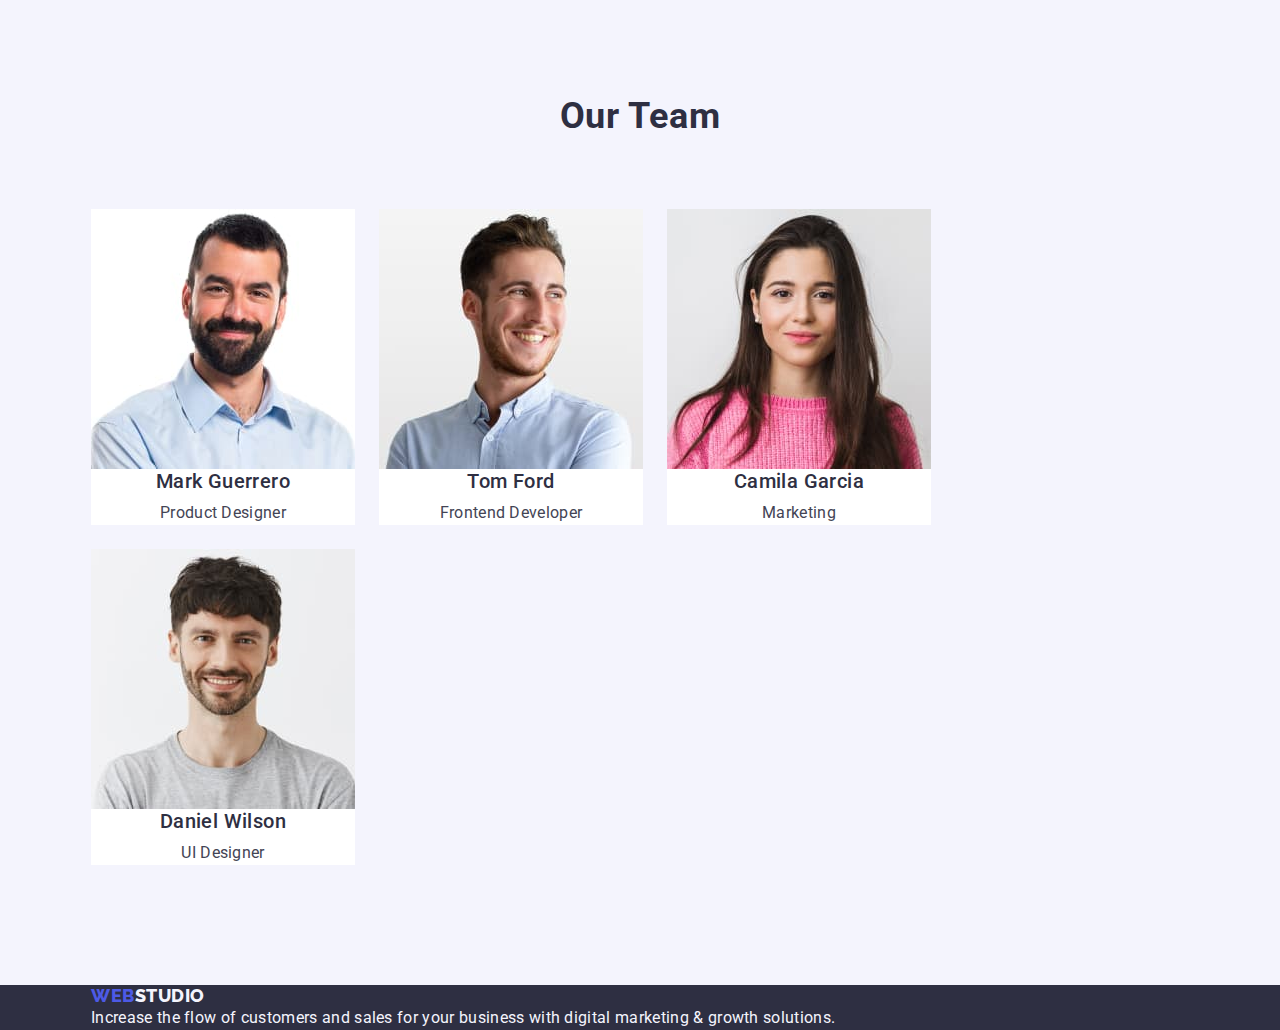
==== commit ded85050: "new adjustments Studio page" ====
--- a/index.html
+++ b/index.html
@@ -54,8 +54,8 @@
       <!-- Benefits  -->
 
       <section class="section-benefits">
-        <div class="container">
-        <h2 class="header-two" hidden>Benefits</h2>
+        <div class="container section">
+        <h2 class="header-two visually-hidden">Benefits</h2>
         <ul class="benefits-section-list list">
           <li class="benefits-section-item">
             <h3 class="header-three">Strategy</h3>
@@ -126,7 +126,7 @@
       <!-- OUR EMPLOYEES  -->
       
       <section class="section-employees">
-        <div class="container">
+        <div class="container section">
         <h2 class="header-two">Our Team</h2>
         <ul class="section-employee-list list">
           <li class="section-employee-list-item">
--- a/css/styles.css
+++ b/css/styles.css
@@ -21,6 +21,21 @@
   background-color: var(--background-color);
 }
 /* ============= Default styles reset ============ */
+
+.visually-hidden {
+  position: absolute;
+  width: 1px;
+  height: 1px;
+  margin: -1px;
+  border: 0;
+  padding: 0;
+
+  white-space: nowrap;
+  clip-path: inset(100%);
+  clip: rect(0 0 0 0);
+  overflow: hidden;
+}
+
 .list {
   list-style: none;
 }
@@ -66,7 +81,15 @@
   margin-right: auto;
   padding-left: 15px;
   padding-right: 15px;
-  border: 1px red solid;
+}
+
+.section {
+  padding-top: 120px;
+  padding-bottom: 120px;
+}
+
+.header-two {
+  margin-bottom: 72px;
 }
 
 /* ================ Components ================== */
@@ -130,8 +153,12 @@
 .page-header-container {
   display: flex;
   align-items: center;
-    padding-top: 24px;
-    padding-bottom: 24px;
+}
+
+.page-header {
+  padding-top: 24px;
+  padding-bottom: 24px;
+  border-bottom: 1px solid #E7E9FC; 
 }
 
 .page-navigation {
@@ -188,15 +215,26 @@
 
 .hero {
   background-color: #2e2f42;
+  
+}
+
+.hero-container {
+  padding-top: 188px;
+  padding-bottom: 188px;
+  text-align: center;
+ 
 }
 
 .main-title {
   font-weight: 700;
   font-size: 56px;
   line-height: 1.07;
-  text-align: center;
   letter-spacing: 0.02em;
   color: #ffffff;
+  max-width: 496px;
+  margin-left: auto;
+  margin-right: auto;
+  margin-bottom: 48px;
 }
 
 .hero-btn {
@@ -205,10 +243,13 @@
   font-weight: 500;
   font-size: 16px;
   line-height: 1.5;
-  display: flex;
-  align-items: center;
   letter-spacing: 0.04em;
   color: #ffffff;
+
+  box-shadow: 0px 4px 4px rgba(0, 0, 0, 0.15);
+  border-radius: 4px;
+  padding: 16px 32px;
+
 }
 
 .hero-btn:hover,
@@ -218,6 +259,17 @@
 }
 
 /* ================= BENEFITS ================= */
+.benefits-section-list {
+  display: flex;
+}
+
+.benefits-section-item:not(:last-child) {
+  margin-right: 24px;
+}
+
+.header-three {
+  margin-bottom: 8px;
+}
 
 /* ==================== Our Works ==================== */
 .header-two {
@@ -228,9 +280,28 @@
   letter-spacing: 0.02em;
   text-transform: capitalize;
   color: var(--primary-color-heading);
+
+}
+
+.section-works-list {
+  display: flex;
+  padding-bottom: 120px;
+
+}
+
+.section-works-list-item:not(:last-child) {
+  margin-right: 24px;
 }
 
 /* ================ Our Employees ================ */
+
+.section-employee-list {
+  display: flex;
+  flex-wrap: wrap;
+  gap: 24px;
+  
+}
+
 .section-employees {
   background-color: #f4f4fd;
 }
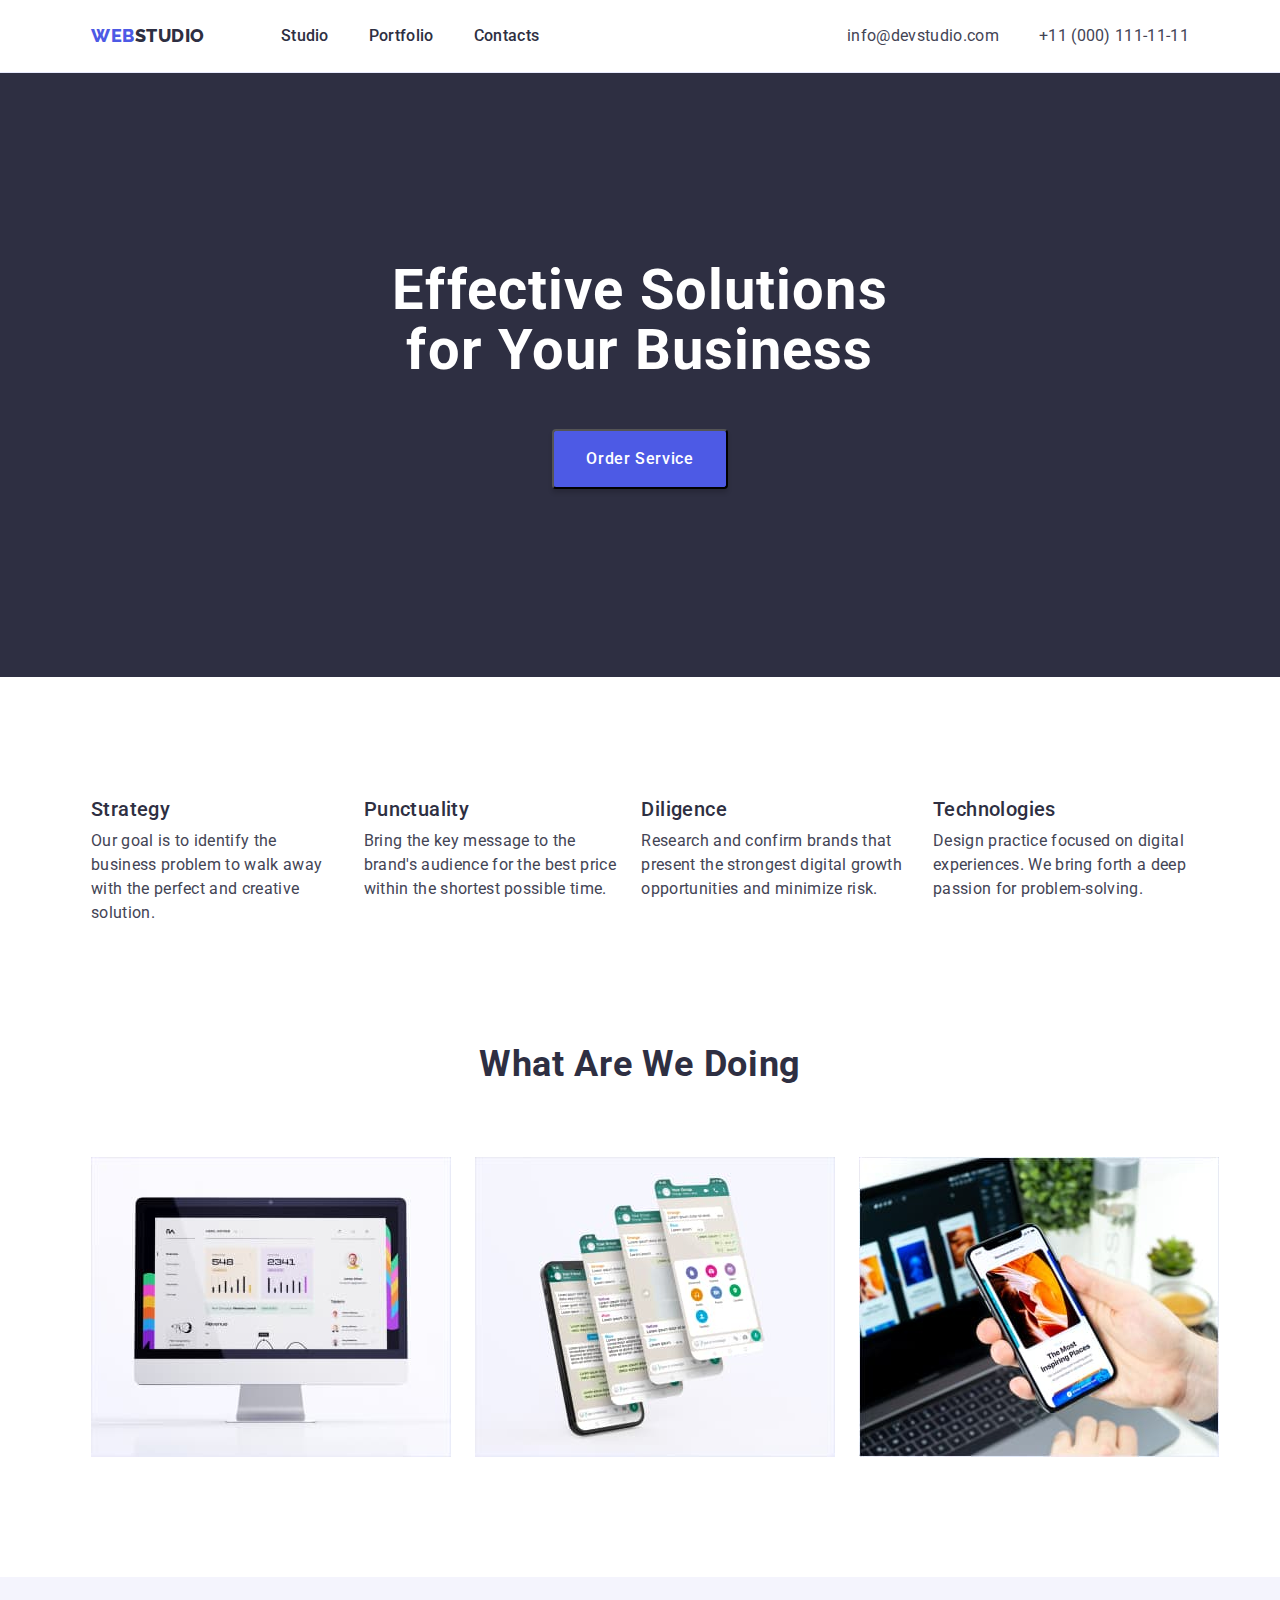
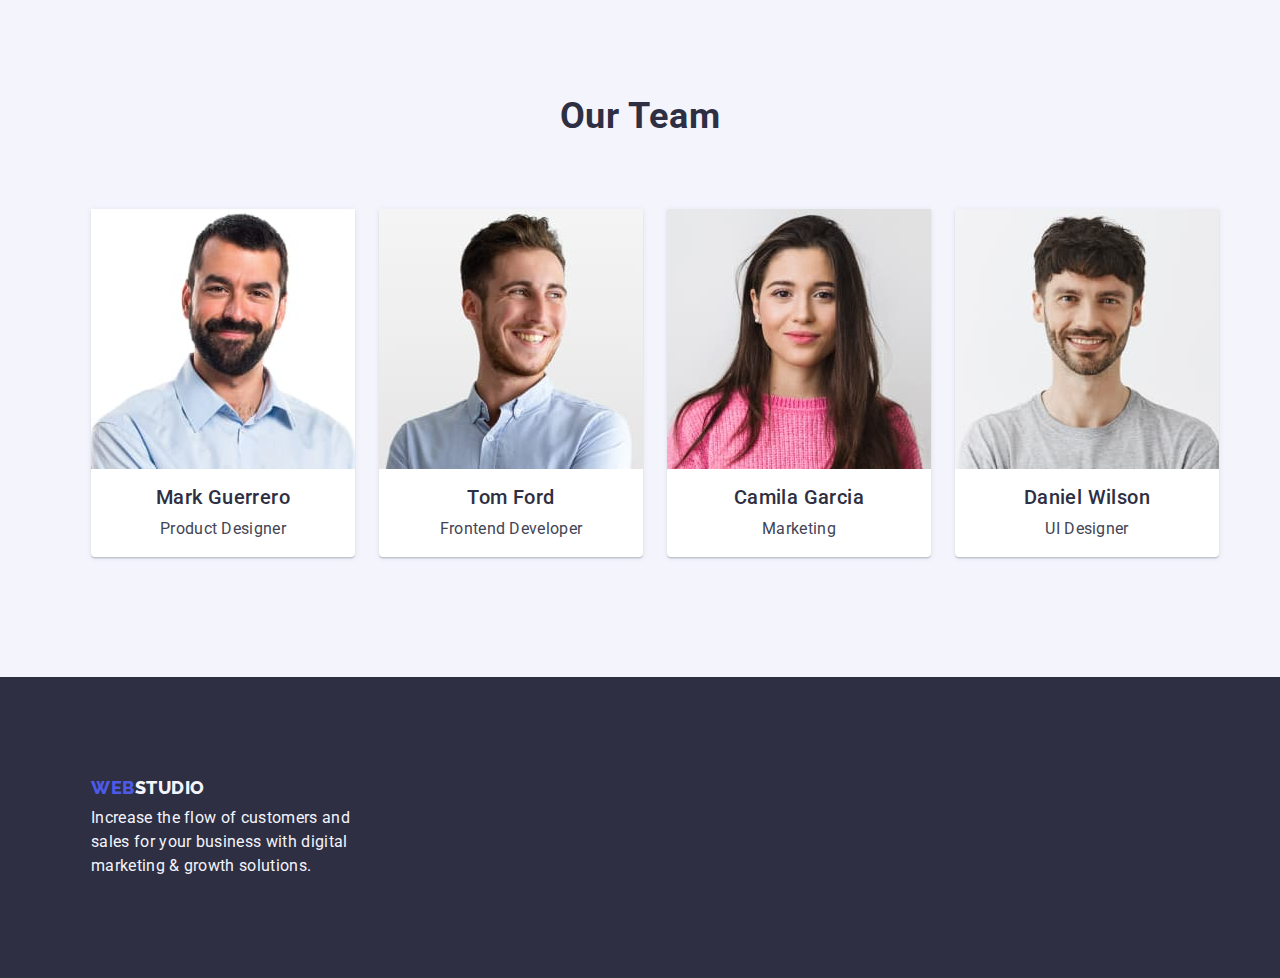
==== commit 855575bc: "Studio page complete" ====
--- a/index.html
+++ b/index.html
@@ -136,8 +136,10 @@
               width="264"
               height="260"
             />
+            <div class="employee-card-content">
             <h3 class="header-three header-three-align">Mark Guerrero</h3>
             <p class="description description-align">Product Designer</p>
+          </div>
           </li>
           <li class="section-employee-list-item">
             <img class="image-employee"
@@ -146,8 +148,10 @@
               width="264"
               height="260"
             />
+            <div class="employee-card-content">
             <h3 class="header-three header-three-align">Tom Ford</h3>
             <p class="description description-align">Frontend Developer</p>
+          </div>
           </li>
           <li class="section-employee-list-item">
             <img class="image-employee"
@@ -156,8 +160,10 @@
               width="264"
               height="260"
             />
+            <div class="employee-card-content">
             <h3 class="header-three header-three-align">Camila Garcia</h3>
             <p class="description description-align">Marketing</p>
+          </div>
           </li>
           <li class="section-employee-list-item">
             <img class="image-employee"
@@ -166,8 +172,10 @@
               width="264"
               height="260"
             />
+            <div class="employee-card-content">
             <h3 class="header-three header-three-align">Daniel Wilson</h3>
             <p class="description description-align">UI Designer</p>
+          </div>
           </li>
         </ul>
       </div>
@@ -175,7 +183,7 @@
     </main>
     <!-- FOOTER  -->
     <footer class="footer">
-      <div class="container">
+      <div class="container footer-container">
       <a class="link logo-link" href="./index.html"
         >Web<span class="logo-part-footer">Studio</span></a
       >
--- a/css/styles.css
+++ b/css/styles.css
@@ -104,6 +104,7 @@
 
 .header-three-align {
   text-align: center;
+  margin-bottom: 8px;
 }
 
 .description {
@@ -135,6 +136,7 @@
   letter-spacing: 0.03em;
   text-transform: uppercase;
   color: var(--logo-color);
+  
 }
 
 .logo-part {
@@ -297,9 +299,23 @@
 
 .section-employee-list {
   display: flex;
-  flex-wrap: wrap;
-  gap: 24px;
-  
+
+}
+
+.section-employee-list-item:not(:nth-child(4n)) {
+  margin-right: 24px;
+} 
+ 
+.section-employee-list-item {
+  flex-basis: calc((100% - 72px) / 4);
+}
+
+.section-employee-list-item {
+  box-shadow: 0px 1px 6px rgba(46, 47, 66, 0.08), 0px 1px 1px rgba(46, 47, 66, 0.16), 0px 2px 1px rgba(46, 47, 66, 0.08);
+border-radius: 0px 0px 4px 4px;
+}
+.employee-card-content {
+  padding: 16px 32px;
 }
 
 .section-employees {
@@ -314,6 +330,17 @@
 .footer {
   background-color: #2e2f42;
 }
+
+.footer-container {
+  padding-top: 100px;
+  padding-bottom: 100px;
+}
+
+.description-footer {
+  margin-top: 8px;
+  max-width: 264px;
+}
+
 
 /* ************** PORTFOLIO PAGE ************** */
 
